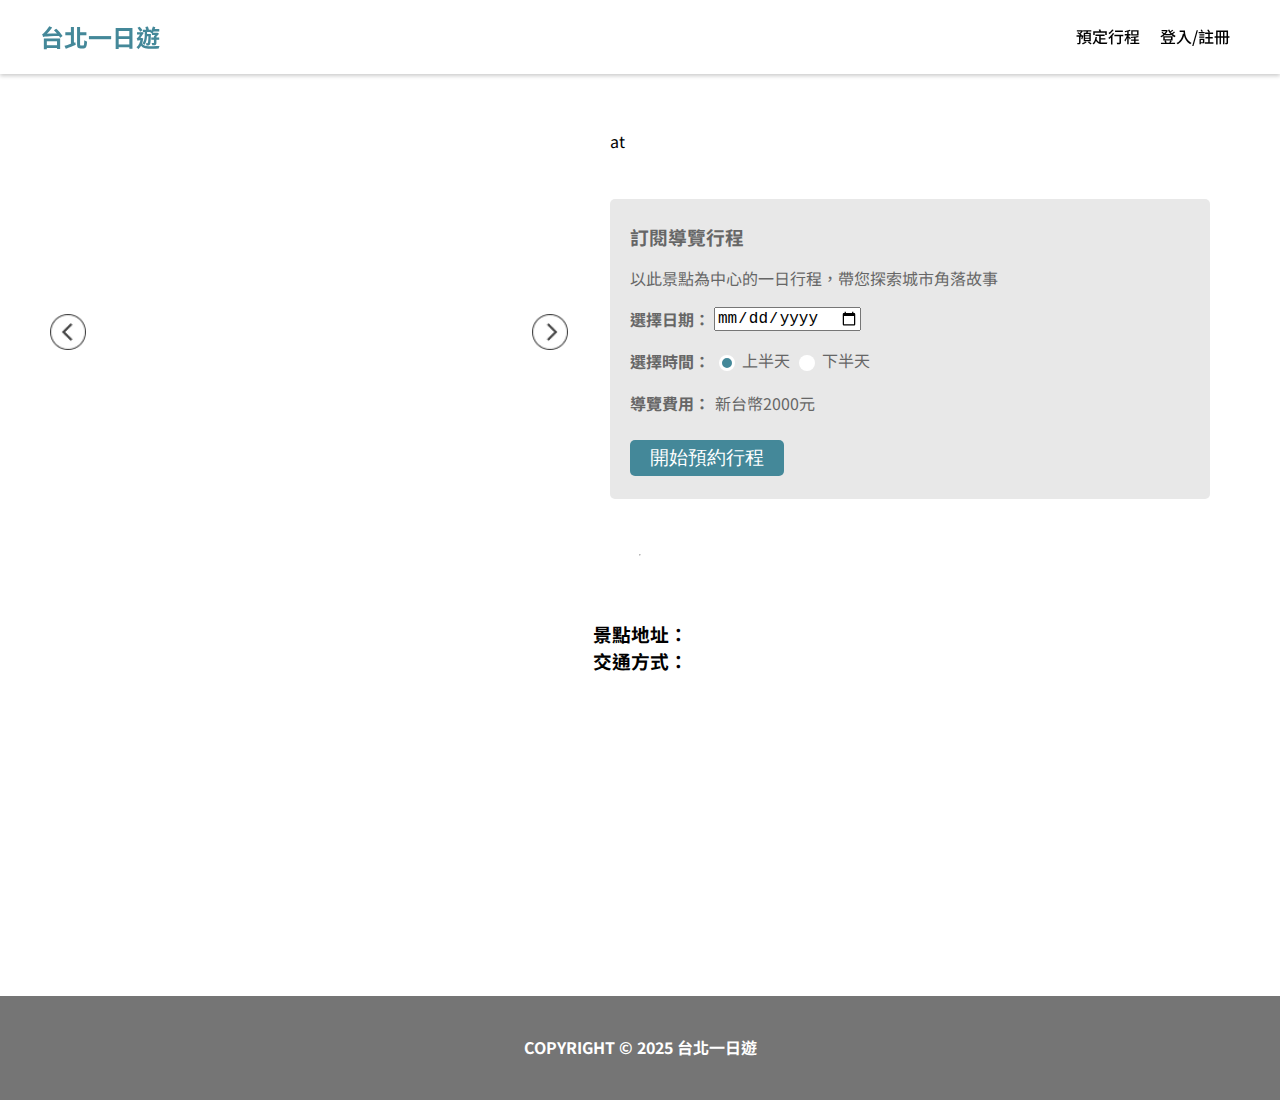
==== static/attraction.html @ aed695f2 "Features Complete" ====
<!DOCTYPE html>
<html lang="en">
<head>
  <meta charset="UTF-8">
  <meta name="viewport" content="width=device-width, initial-scale=1.0">
  <title>Attraction</title>
  <link rel="preconnect" href="https://fonts.googleapis.com">
  <link rel="preconnect" href="https://fonts.gstatic.com" crossorigin>
  <link
    href="https://fonts.googleapis.com/css2?family=Noto+Sans+TC:wght@100..900&family=Noto+Sans:ital,wght@0,100..900;1,100..900&display=swap"
    rel="stylesheet">
  <script src="../external/attraction.js" defer></script>
  <link rel="stylesheet" href="../external/attraction.css">
</head>
<body>
  <nav>
    <div id="navbar">
      <h2><a href="/">台北一日遊</a></h2>
      <div id="login">
        <div class="register">預定行程</div>
        <div class="register">登入/註冊</div>
      </div>
    </div>
  </nav>
  <main>
    <div class="showcase">
      <div class="gallery">
        <div class="arrow">
          <img id="leftArrow" src="../external/left_arrow_hovered.png">
          <img id="rightArrow" src="../external/right_arrow_hovered.png">
        </div>
        <div class="slider">
       <!-- Render the gallery here -->
        </div>
        <div class="slider-nav">
          <!-- Render the navigation tags -->
        </div>
      </div>
      <div class="profile">
        <div id="name">
          <!-- <h3>平安鐘</h3> -->
          <div id="subtitle">
            <!-- <span id="category">公共藝術</span> -->
            <span>at</span>
            <!-- <span id="station">忠孝復興</span > -->
          </div>
        </div>
        <div class="book">
          <h3>訂閱導覽行程</h3>
          <p>以此景點為中心的一日行程，帶您探索城市角落故事</p>
          <form id="calendar">
            <span>選擇日期：</span>
            <input type="date" id="datePicker" name="datePicker"><br>
          </form>
          <form id="timeSelection">
              <span>選擇時間：</span>
              <input id="morning" type="radio" name="radioPicker" value="morning" checked>
              <label for="morning">上半天</label>
              <input id="afternoon" type="radio" name="radioPicker" value="afternoon">
              <label for="afternoon">下半天</label>
          </form>
          <span>導覽費用：</span><span id="cost">新台幣2000元</span><br>
          <button>開始預約行程</button>
        </div>  
      </div>
    </div> 
    <hr>
    <section>
      <!-- <p>平安鐘祈求大家的平安，這是為了紀念921地震週年的設計，在喧鬧的廣場上每個小時鳴鐘，保佑平安，祈禱臺灣不會再發生這樣的天災。雙手合十加上108個黃色的琉璃乳丁，隨著緩緩流下的水，在底下的一個小噴泉噴出。雙手合十的意義，一個是祈福，一個是包容，教我們要包容這樣的改變，撫平這樣的傷口。下面的水緩緩流出，代表著人的生命力是不斷地延續下去。緩緩地鐘聲，卻帶來心中的寧靜。 這個平安鐘是由建築師姚仁喜與琉璃創作家王俠軍共同設計，長6公尺、寬5公尺，以鑄銅製成，由法鼓山文教基金會全額出資。平安鐘點綴都市景觀，不時提醒大家，面對刻骨銘心的災難痛苦，更應該有謙卑的一顆心。</p> -->
      <br>
      <h3 id="address">景點地址：</h3>
      <!-- <p>臺北市 大安區忠孝東路4段</p> -->
      <h3 id="transport">交通方式：</h3>
      <!-- <p>捷運站名：忠孝復興站4號出口1.公車：204、212、212直、232、232副、262、262(區間)、278、299、521、605、605(副)、605(新台五線)、667、903、忠孝新幹線至頂好市場站 2.車位：太平洋崇光百貨地下停車場或市民大道附近地下停車場</p> -->
    </section>
  </main>
  <footer>
    <p>COPYRIGHT © 2025 台北一日遊</p>
  </footer>
</body>
</html>
---- external/attraction.css ----
body {
    padding: 0;
    margin: 0;
    font-family: "Noto Sans TC", sans-serif;
    font-size: 16px;
}

a {
    text-decoration: none;
    color: inherit;
}

nav {
    display: flex;
    align-items: center;
    height: 54px;
    padding: 10px 0;
    justify-content: center;
    position: sticky;
    top: 0;
    left: 0;
    width: 100%;
    z-index: 100;
    background-color: #FFFFFF;
    box-shadow: 0 2px 4px rgba(0, 0, 0, 0.2);
    margin-bottom: 40px;
}

#navbar {
    display: flex;
    justify-content: space-between;
    width: 1200px;
    align-items: center;
}

#navbar h2 {
    color: #448899;
    size: 30px;
    line-height: 34px;
    letter-spacing: 0;
    font-weight: 700;
}

nav #login {
    display: flex;
    align-items: center;
}

.register {
    font-weight: 500;
    padding: 10px;
    font-size: 16px;
    line-height: 13.3px;
    letter-spacing: 0;
}


main {
    justify-items: center;
}

.showcase {
    display: flex;
    width: 1200px;
    height: 400px;
    gap: 30px;
}

.gallery {
    max-width: 540px;
    max-height: 400px;
    position: relative;
}

.slider {
    display: flex;
    overflow-x: auto;
    scroll-snap-type: x mandatory;
    scroll-behavior: smooth;
    scrollbar-width: none;
    border-radius: 5px;
    width: 540px;
    height: 400px;
}

.slider img {
    flex: 1 0 100%;
    scroll-snap-align: start;
    object-fit: cover;
    border-radius: 5px;
}

.arrow {
    display: flex;
    justify-content: space-between;
    z-index: 2;
    position: absolute;
    top: 50%;
    left: 10px;
    width: 96%;
    img {
        width: 36px;
        height: 36px;
        opacity: 0.75;
    }

    img:hover {
        opacity: 1;
    }
}

.slider-nav {
    display: flex;
    column-gap: 1rem;
    position: absolute;
    bottom: 10px;
    left: 50%;
    transform: translateX(-50%);
    z-index: 1;
}

.slider-nav a {
    width: 12px;
    height: 12px;
    border-radius: 50%;
    background-color: #FFFFFF;
    opacity: 75%;
    transition: opacity ease 250ms;
}
.slider-nav a:hover {
    opacity: 1;
}

.slider-nav a:active {
    opacity: 1;
    background-color: darkgray;
}

.slider-nav a.selected {
    background-color: #000000;
    opacity: 75%;
    border-style: solid;
    border-width: 1px;
    border-color: #FFFFFF;
}

#name {
    height: 90px;
}

#name h3 {
    font-weight: 700;
    line-height: 0;
    vertical-align: middle;
    font-size: 24px;
}

#subtitle {
    margin-top: 15px;
}


.book {
    width: 560px;
    height: 290px;
    background-color: #E8E8E8;
    border-radius: 5px;
    top: -20px;
    position: relative;
    padding: 5px 20px;
    color: #666666;
    
    label {
        font-weight: 400;
        line-height: 13.3px;
        vertical-align: middle;
        font-size: 16px;
    }
    input {
        vertical-align: middle;
        line-height: 13.3px;
        font-size: 16px;
    }

    h3, span {
        font-weight: 700;
        vertical-align: middle;
    }


    h3, p, form, span {
        margin-bottom: 15px;
    }

    #cost {
        font-weight: 400;
        margin-left: 5px;
    }

    input[type="radio"] {
        appearance: none;
        background-color: #FFFFFF;
        border-radius: 50%;
        width: 16px;
        height: 16px;
        cursor: pointer;
    }

    input[type="radio"]:checked {
        background-color: #448899;
        border-color: #FFFFFF;
        border-style: solid ;
    }

    button {
        margin-top: 25px;
        color: #FFFFFF;
        background-color: #448899;
        border-radius: 5px;
        border: 0, none;
        height: 36px;
        width: 154px;
        font-size: 19px;
        font-weight: 400;
        line-height: 16px;
    }
}

hr {
    max-width: 1200px;
    margin-top: 40px;
    margin-bottom: 40px;
    opacity: 0.7;
}

section {
    max-width: 1200px;
    min-height: 360px;
    margin-bottom: 40px;

    h3 {
        font-weight: 700;
        size: 16px;
        margin: 0;
    }
    p {
        margin-top: 0.5rem;
    }
}



footer {
    background-color: #757575;
    height: 104px;
    text-align: center;
    display: flex;
    justify-content: center;
    align-items: center;
}
  
  footer p {
    font-size: 16px;
    font-weight: 700;
    line-height: 13.3px;
    color: #FFFFFF;
    margin: 0;
}
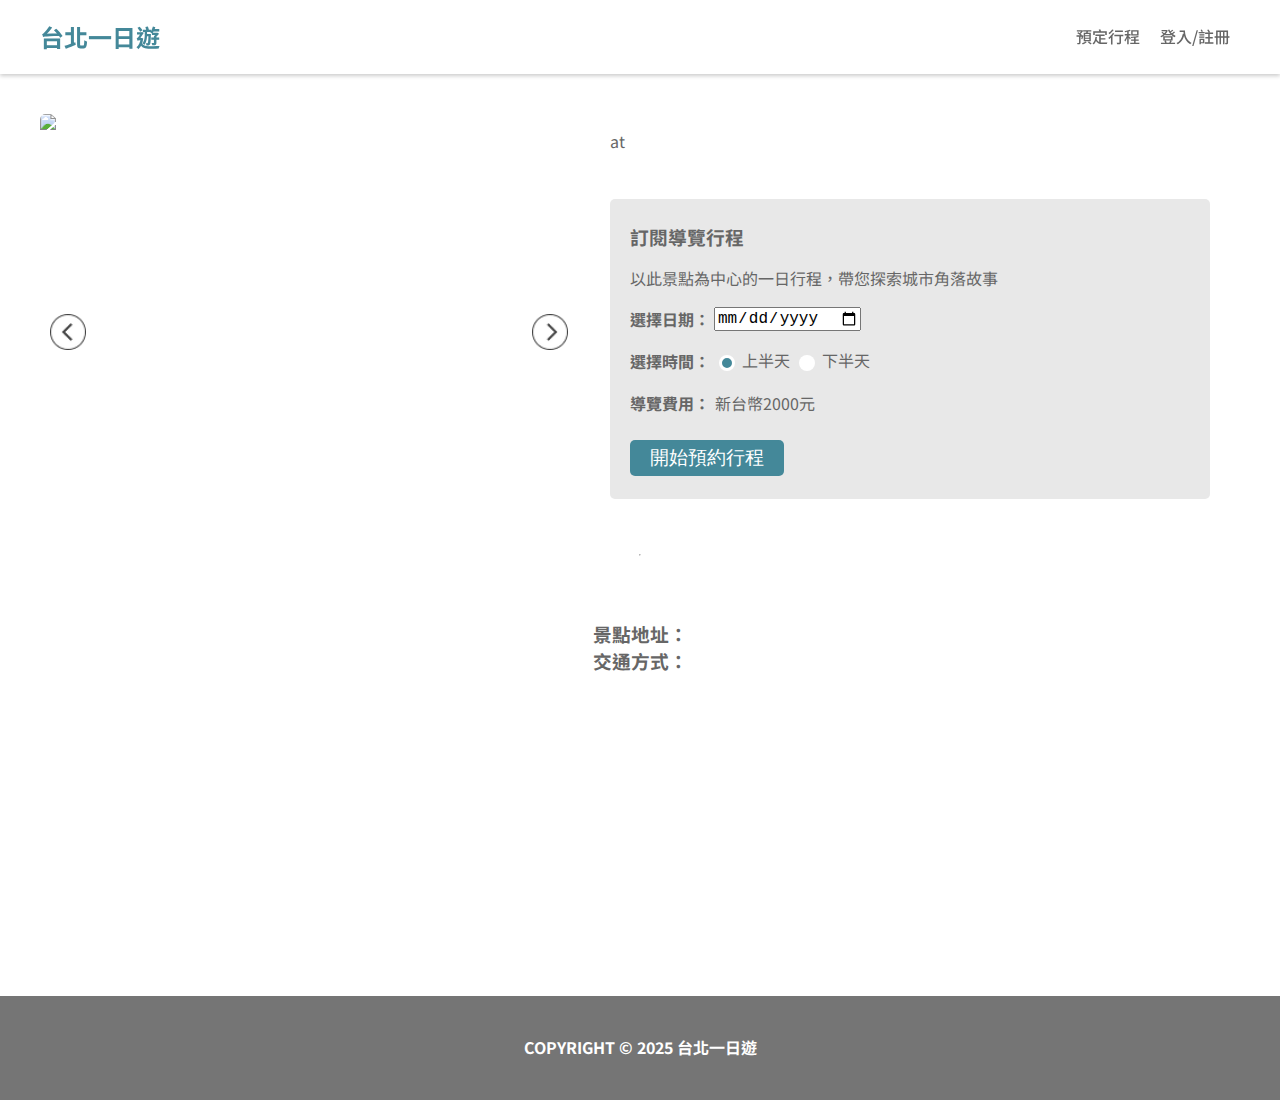
==== commit f381c524: "mobile css update" ====
--- a/static/attraction.html
+++ b/static/attraction.html
@@ -31,9 +31,11 @@
         </div>
         <div class="slider">
        <!-- Render the gallery here -->
+          <img src="https://www.travel.taipei/d_upload_ttn/sceneadmin/pic/11000848.jpg" id="slide1">
         </div>
         <div class="slider-nav">
           <!-- Render the navigation tags -->
+          <a href="#slide1"></a>
         </div>
       </div>
       <div class="profile">
--- a/external/attraction.css
+++ b/external/attraction.css
@@ -3,6 +3,7 @@
     margin: 0;
     font-family: "Noto Sans TC", sans-serif;
     font-size: 16px;
+    color: #666666;
 }
 
 a {
@@ -10,259 +11,845 @@
     color: inherit;
 }
 
-nav {
-    display: flex;
-    align-items: center;
-    height: 54px;
-    padding: 10px 0;
-    justify-content: center;
-    position: sticky;
-    top: 0;
-    left: 0;
-    width: 100%;
-    z-index: 100;
-    background-color: #FFFFFF;
-    box-shadow: 0 2px 4px rgba(0, 0, 0, 0.2);
-    margin-bottom: 40px;
+
+@media (min-width: 1201px) and (max-width: 1920px){
+
+    nav {
+        display: flex;
+        align-items: center;
+        height: 54px;
+        padding: 10px 0;
+        justify-content: center;
+        position: sticky;
+        top: 0;
+        left: 0;
+        width: 100%;
+        z-index: 100;
+        background-color: #FFFFFF;
+        box-shadow: 0 2px 4px rgba(0, 0, 0, 0.2);
+        margin-bottom: 40px;
+    }
+
+    #navbar {
+        display: flex;
+        justify-content: space-between;
+        width: 1200px;
+        align-items: center;
+    }
+
+    #navbar h2 {
+        color: #448899;
+        size: 30px;
+        line-height: 34px;
+        letter-spacing: 0;
+        font-weight: 700;
+    }
+
+    nav #login {
+        display: flex;
+        align-items: center;
+    }
+
+    .register {
+        font-weight: 500;
+        padding: 10px;
+        font-size: 16px;
+        line-height: 13.3px;
+        letter-spacing: 0;
+    }
+
+
+    main {
+        justify-items: center;
+    }
+
+    .showcase {
+        display: flex;
+        width: 1200px;
+        height: 400px;
+        gap: 30px;
+    }
+
+    .gallery {
+        max-width: 540px;
+        max-height: 400px;
+        position: relative;
+    }
+
+    .slider {
+        display: flex;
+        overflow-x: auto;
+        scroll-snap-type: x mandatory;
+        scroll-behavior: smooth;
+        scrollbar-width: none;
+        border-radius: 5px;
+        width: 540px;
+        height: 400px;
+    }
+
+    .slider img {
+        flex: 1 0 100%;
+        scroll-snap-align: start;
+        object-fit: cover;
+        border-radius: 5px;
+    }
+
+    .arrow {
+        display: flex;
+        justify-content: space-between;
+        z-index: 2;
+        position: absolute;
+        top: 50%;
+        left: 10px;
+        width: 96%;
+        img {
+            width: 36px;
+            height: 36px;
+            opacity: 0.75;
+        }
+
+        img:hover {
+            opacity: 1;
+        }
+    }
+
+    .slider-nav {
+        display: flex;
+        column-gap: 1rem;
+        position: absolute;
+        bottom: 10px;
+        left: 50%;
+        transform: translateX(-50%);
+        z-index: 1;
+    }
+
+    .slider-nav a {
+        width: 12px;
+        height: 12px;
+        border-radius: 50%;
+        background-color: #FFFFFF;
+        opacity: 75%;
+        transition: opacity ease 250ms;
+    }
+    .slider-nav a:hover {
+        opacity: 1;
+    }
+
+    .slider-nav a:active {
+        opacity: 1;
+        background-color: darkgray;
+    }
+
+    .slider-nav a.selected {
+        background-color: #000000;
+        opacity: 75%;
+        border-style: solid;
+        border-width: 1px;
+        border-color: #FFFFFF;
+    }
+
+    #name {
+        height: 90px;
+    }
+
+    #name h3 {
+        font-weight: 700;
+        line-height: 0;
+        vertical-align: middle;
+        font-size: 24px;
+    }
+
+    #subtitle {
+        margin-top: 15px;
+    }
+
+
+    .book {
+        width: 560px;
+        height: 290px;
+        background-color: #E8E8E8;
+        border-radius: 5px;
+        top: -20px;
+        position: relative;
+        padding: 5px 20px;
+        color: #666666;
+        
+        label {
+            font-weight: 400;
+            line-height: 13.3px;
+            vertical-align: middle;
+            font-size: 16px;
+        }
+        input {
+            vertical-align: middle;
+            line-height: 13.3px;
+            font-size: 16px;
+        }
+
+        h3, span {
+            font-weight: 700;
+            vertical-align: middle;
+        }
+
+
+        h3, p, form, span {
+            margin-bottom: 15px;
+        }
+
+        #cost {
+            font-weight: 400;
+            margin-left: 5px;
+        }
+
+        input[type="radio"] {
+            appearance: none;
+            background-color: #FFFFFF;
+            border-radius: 50%;
+            width: 16px;
+            height: 16px;
+            cursor: pointer;
+        }
+
+        input[type="radio"]:checked {
+            background-color: #448899;
+            border-color: #FFFFFF;
+            border-style: solid ;
+        }
+
+        button {
+            margin-top: 25px;
+            color: #FFFFFF;
+            background-color: #448899;
+            border-radius: 5px;
+            border: 0, none;
+            height: 36px;
+            width: 154px;
+            font-size: 19px;
+            font-weight: 400;
+            line-height: 16px;
+        }
+    }
+
+    hr {
+        max-width: 1200px;
+        margin-top: 40px;
+        margin-bottom: 40px;
+        opacity: 0.7;
+    }
+
+    section {
+        max-width: 1200px;
+        min-height: 360px;
+        margin-bottom: 40px;
+
+        h3 {
+            font-weight: 700;
+            size: 16px;
+            margin: 0;
+        }
+        p {
+            margin-top: 0.5rem;
+        }
+    }
+
+
+
+    footer {
+        background-color: #757575;
+        height: 104px;
+        text-align: center;
+        display: flex;
+        justify-content: center;
+        align-items: center;
+    }
+    
+    footer p {
+        font-size: 16px;
+        font-weight: 700;
+        line-height: 13.3px;
+        color: #FFFFFF;
+        margin: 0;
+    }
+
 }
 
-#navbar {
-    display: flex;
-    justify-content: space-between;
-    width: 1200px;
-    align-items: center;
+
+@media (min-width: 361px) and (max-width: 1200px) {
+    nav {
+        display: flex;
+        align-items: center;
+        height: 54px;
+        padding: 10px 0;
+        justify-content: center;
+        position: sticky;
+        top: 0;
+        left: 0;
+        width: 100%;
+        z-index: 100;
+        background-color: #ffffff;
+        box-shadow: 0 2px 4px rgba(0, 0, 0, 0.1);
+        margin-bottom: 30px;
+      }
+      
+    #navbar {
+        display: flex;
+        justify-content: space-between;
+        max-width: 1200px;
+        width: 100%;
+        margin: 0 auto;
+        text-align: center;
+        align-items: center;
+      }
+      
+    #navbar h2 {
+        color: #448899;
+        font-size: 30px;
+        line-height: 34px;
+        letter-spacing: 0;
+        font-weight: 700;
+        padding-left: 10px;
+      }
+      
+    nav #login {
+        display: flex;
+        align-items: center;
+      }
+      
+    .register {
+        font-weight: 500;
+        padding: 10px;
+        font-size: 16px;
+        line-height: 13.3px;
+        letter-spacing: 0;
+      }
+    
+    main {
+        justify-items: center;
+    }
+
+    .showcase {
+        display: flex;
+        width: 100%;
+        gap: 20px;
+        flex-wrap: wrap;
+        justify-content: center;
+    }
+
+    .gallery {
+        width: 90%;
+        position: relative;
+        justify-items: center;
+    }
+
+
+
+    .slider {
+        display: flex;
+        overflow-x: auto;
+        scroll-snap-type: x mandatory;
+        scroll-behavior: smooth;
+        scrollbar-width: none;
+        border-radius: 5px;
+        max-width: 100%;
+
+    }
+
+    .slider img {
+        flex: 1 0 100%;
+        scroll-snap-align: start;
+        object-fit: cover;
+        border-radius: 5px;
+    }
+
+    .arrow {
+        display: flex;
+        justify-content:space-between;
+        z-index: 2;
+        position: absolute;
+        top: 50%;
+        width: 100%;
+        img {
+            width: 36px;
+            height: 36px;
+            opacity: 0.75;
+        }
+
+        img:hover {
+            opacity: 1;
+        }
+    }
+
+    .slider-nav {
+        display: flex;
+        column-gap: 1rem;
+        position: absolute;
+        bottom: 10%;
+        left: 50%;
+        transform: translateX(-50%);
+        z-index: 1;
+    }
+
+    .slider-nav a {
+        width: 12px;
+        height: 12px;
+        border-radius: 50%;
+        background-color: #FFFFFF;
+        opacity: 75%;
+        transition: opacity ease 250ms;
+        border-color: #000000;
+        border-width: 2px;
+        border-style: solid;
+    }
+    .slider-nav a:hover {
+        opacity: 1;
+    }
+
+    .slider-nav a:active {
+        opacity: 1;
+        background-color: darkgray;
+    }
+
+    .slider-nav a.selected {
+        background-color: #000000;
+        opacity: 75%;
+        border-style: solid;
+        border-width: 1px;
+        border-color: #FFFFFF;
+    }
+
+    .profile {
+        width: 100%;
+        justify-items: center;
+        display: flex;
+        flex-wrap: wrap;
+        justify-content: center;
+    }
+
+    #name {
+        /* height: 5rem; */
+        width: 100%;
+        justify-items: center;
+    }
+
+    #name h3 {
+        font-weight: 700;
+        line-height: 0;
+        vertical-align: middle;
+        font-size: 1.5rem;
+    }
+
+    #subtitle {
+        margin-top: 10px;
+
+    }
+
+
+    .book {
+        justify-items: center;
+        width: 100%;
+        background-color: #E8E8E8;
+        border-radius: 5px;
+        /* top: -20px; */
+        /* position: relative; */
+        padding: 5px 20px;
+        color: #666666;
+        
+        label {
+            font-weight: 400;
+            line-height: 13.3px;
+            vertical-align: middle;
+            font-size: 0.75rem;
+        }
+        input {
+            vertical-align: middle;
+            line-height: 1rem;
+            font-size: 0.75rem;
+        }
+
+        h3, span {
+            font-weight: 700;
+            vertical-align: middle;
+        }
+
+
+        h3, p, form, span {
+            margin-bottom: 15px;
+        }
+
+        #cost {
+            font-weight: 400;
+            margin-left: 5px;
+        }
+
+        input[type="radio"] {
+            appearance: none;
+            background-color: #FFFFFF;
+            border-radius: 50%;
+            width: 0.75rem;
+            height: 0.75rem;
+            cursor: pointer;
+        }
+
+        input[type="radio"]:checked {
+            background-color: #448899;
+            border-color: #FFFFFF;
+            border-style: solid ;
+        }
+
+        button {
+            margin-top: 10px;
+            color: #FFFFFF;
+            background-color: #448899;
+            border-radius: 5px;
+            border: 0, none;
+            height: 36px;
+            width: 154px;
+            font-size: 0.75rem;
+            font-weight: 400;
+            line-height: 1rem;
+        }
+    }
+
+    hr {
+        max-width: 90%;
+        margin-top: 40px;
+        margin-bottom: 40px;
+        opacity: 0.7;
+    }
+
+    section {
+        max-width: 100%;
+        min-height: 360px;
+        margin-left: 10px;
+        margin-right: 10px;
+        margin-bottom: 40px;
+
+        h3 {
+            font-weight: 700;
+            size: 16px;
+            margin: 0;
+        }
+        p {
+            margin-top: 0.5rem;
+        }
+    }
+
+
+
+    footer {
+        background-color: #757575;
+        height: 104px;
+        text-align: center;
+        display: flex;
+        justify-content: center;
+        align-items: center;
+    }
+    
+    footer p {
+        font-size: 16px;
+        font-weight: 700;
+        line-height: 13.3px;
+        color: #FFFFFF;
+        margin: 0;
+    }
+
 }
 
-#navbar h2 {
-    color: #448899;
-    size: 30px;
-    line-height: 34px;
-    letter-spacing: 0;
-    font-weight: 700;
-}
-
-nav #login {
-    display: flex;
-    align-items: center;
-}
-
-.register {
-    font-weight: 500;
-    padding: 10px;
-    font-size: 16px;
-    line-height: 13.3px;
-    letter-spacing: 0;
-}
-
-
-main {
-    justify-items: center;
-}
-
-.showcase {
-    display: flex;
-    width: 1200px;
-    height: 400px;
-    gap: 30px;
-}
-
-.gallery {
-    max-width: 540px;
-    max-height: 400px;
-    position: relative;
-}
-
-.slider {
-    display: flex;
-    overflow-x: auto;
-    scroll-snap-type: x mandatory;
-    scroll-behavior: smooth;
-    scrollbar-width: none;
-    border-radius: 5px;
-    width: 540px;
-    height: 400px;
-}
-
-.slider img {
-    flex: 1 0 100%;
-    scroll-snap-align: start;
-    object-fit: cover;
-    border-radius: 5px;
-}
-
-.arrow {
-    display: flex;
-    justify-content: space-between;
-    z-index: 2;
-    position: absolute;
-    top: 50%;
-    left: 10px;
-    width: 96%;
-    img {
-        width: 36px;
-        height: 36px;
-        opacity: 0.75;
-    }
-
-    img:hover {
+
+
+
+
+@media (min-width: 360px) and (max-width: 360px) {
+    nav {
+        display: flex;
+        align-items: center;
+        height: 54px;
+        padding: 10px 0;
+        justify-content: center;
+        position: sticky;
+        top: 0;
+        left: 0;
+        width: 100%;
+        z-index: 100;
+        background-color: #ffffff;
+        box-shadow: 0 2px 4px rgba(0, 0, 0, 0.1);
+        margin-bottom: 30px;
+      }
+      
+    #navbar {
+        display: flex;
+        justify-content: space-between;
+        max-width: 1200px;
+        width: 100%;
+        margin: 0 auto;
+        text-align: center;
+        align-items: center;
+      }
+      
+    #navbar h2 {
+        color: #448899;
+        font-size: 30px;
+        line-height: 34px;
+        letter-spacing: 0;
+        font-weight: 700;
+        padding-left: 10px;
+      }
+      
+    nav #login {
+        display: flex;
+        align-items: center;
+      }
+      
+    .register {
+        font-weight: 500;
+        padding: 10px;
+        font-size: 16px;
+        line-height: 13.3px;
+        letter-spacing: 0;
+      }
+    
+    main {
+        justify-items: center;
+    }
+
+    .showcase {
+        display: flex;
+        width: 100%;
+        gap: 20px;
+        flex-wrap: wrap;
+        justify-content: center;
+    }
+
+    .gallery {
+        width: 100%;
+        height: 350px;
+        position: relative;
+        justify-items: center;
+    }
+
+
+
+    .slider {
+        display: flex;
+        overflow-x: auto;
+        scroll-snap-type: x mandatory;
+        scroll-behavior: smooth;
+        scrollbar-width: none;
+        border-radius: 5px;
+        max-width: 100%;
+
+    }
+
+    .slider img {
+        flex: 1 0 100%;
+        scroll-snap-align: start;
+        object-fit: cover;
+        border-radius: 5px;
+    }
+
+    .arrow {
+        display: flex;
+        justify-content:space-between;
+        z-index: 2;
+        position: absolute;
+        top: 50%;
+        width: 100%;
+        img {
+            width: 36px;
+            height: 36px;
+            opacity: 0.75;
+        }
+
+        img:hover {
+            opacity: 1;
+        }
+    }
+
+    .slider-nav {
+        display: flex;
+        column-gap: 1rem;
+        position: absolute;
+        bottom: 10%;
+        left: 50%;
+        transform: translateX(-50%);
+        z-index: 1;
+    }
+
+    .slider-nav a {
+        width: 12px;
+        height: 12px;
+        border-radius: 50%;
+        background-color: #FFFFFF;
+        opacity: 75%;
+        transition: opacity ease 250ms;
+        border-color: #000000;
+        border-width: 2px;
+        border-style: solid;
+    }
+    .slider-nav a:hover {
         opacity: 1;
     }
-}
-
-.slider-nav {
-    display: flex;
-    column-gap: 1rem;
-    position: absolute;
-    bottom: 10px;
-    left: 50%;
-    transform: translateX(-50%);
-    z-index: 1;
-}
-
-.slider-nav a {
-    width: 12px;
-    height: 12px;
-    border-radius: 50%;
-    background-color: #FFFFFF;
-    opacity: 75%;
-    transition: opacity ease 250ms;
-}
-.slider-nav a:hover {
-    opacity: 1;
-}
-
-.slider-nav a:active {
-    opacity: 1;
-    background-color: darkgray;
-}
-
-.slider-nav a.selected {
-    background-color: #000000;
-    opacity: 75%;
-    border-style: solid;
-    border-width: 1px;
-    border-color: #FFFFFF;
-}
-
-#name {
-    height: 90px;
-}
-
-#name h3 {
-    font-weight: 700;
-    line-height: 0;
-    vertical-align: middle;
-    font-size: 24px;
-}
-
-#subtitle {
-    margin-top: 15px;
-}
-
-
-.book {
-    width: 560px;
-    height: 290px;
-    background-color: #E8E8E8;
-    border-radius: 5px;
-    top: -20px;
-    position: relative;
-    padding: 5px 20px;
-    color: #666666;
-    
-    label {
+
+    .slider-nav a:active {
+        opacity: 1;
+        background-color: darkgray;
+    }
+
+    .slider-nav a.selected {
+        background-color: #000000;
+        opacity: 75%;
+        border-style: solid;
+        border-width: 1px;
+        border-color: #FFFFFF;
+    }
+
+    .profile {
+        width: 340px;
+        display: flex;
+        flex-wrap: wrap;
+    }
+
+    #name {
+        height: 90px;
+        width: 100%;
+    }
+
+    #name h3 {
+        font-weight: 700;
+        line-height: 0;
+        vertical-align: middle;
+        font-size: 24px;
+        letter-spacing: 0;
+    }
+
+    #subtitle {
+        margin-top: 0.75rem;
         font-weight: 400;
+        font-size: 16px;
         line-height: 13.3px;
         vertical-align: middle;
+        letter-spacing: 0;
+
+    }
+
+
+    .book {
+        justify-items: flex-start;
+        width: 100%;
+        background-color: #E8E8E8;
+        border-radius: 5px;
+        /* top: -20px; */
+        /* position: relative; */
+        padding: 10px 20px;
+        color: #666666;
+        
+        label {
+            font-weight: 400;
+            line-height: 13.3px;
+            vertical-align: middle;
+            font-size: 0.75rem;
+        }
+        input {
+            vertical-align: middle;
+            line-height: 1rem;
+            font-size: 0.75rem;
+        }
+        
+        
+        h3, span {
+            font-weight: 700;
+            vertical-align: middle;
+            font-size: 16px;
+            line-height: 13.3px;
+            letter-spacing: 0;
+        }
+        p {
+            font-weight: 400;
+            size: 16px;
+            vertical-align: middle;
+        }
+
+        h3, p, form, span {
+            margin-bottom: 15px;
+        }
+
+        #cost {
+            font-weight: 400;
+            margin-left: 5px;
+        }
+
+        input[type="radio"] {
+            appearance: none;
+            background-color: #FFFFFF;
+            border-radius: 50%;
+            width: 0.75rem;
+            height: 0.75rem;
+            cursor: pointer;
+        }
+
+        input[type="radio"]:checked {
+            background-color: #448899;
+            border-color: #FFFFFF;
+            border-style: solid ;
+        }
+
+        button {
+            margin-top: 25px;
+            color: #FFFFFF;
+            background-color: #448899;
+            border-radius: 5px;
+            border: 0, none;
+            height: 36px;
+            width: 154px;
+            font-size: 19px;
+            font-weight: 400;
+            line-height: 16px;
+        }
+    }
+
+    hr {
+        max-width: 90%;
+        margin-top: 40px;
+        margin-bottom: 40px;
+        opacity: 0.7;
+    }
+
+    section {
+        width: 340px;
+        min-height: 360px;
+        margin-left: 10px;
+        margin-right: 10px;
+        margin-bottom: 40px;
+        padding: 10px;
+
+        h3 {
+            font-weight: 700;
+            font-size: 16px;
+            margin: 0;
+        }
+        p {
+            margin-top: 0.5rem;
+            font-size: 16px;
+        }
+    }
+
+
+
+    footer {
+        background-color: #757575;
+        height: 104px;
+        text-align: center;
+        display: flex;
+        justify-content: center;
+        align-items: center;
+    }
+    
+    footer p {
         font-size: 16px;
-    }
-    input {
-        vertical-align: middle;
+        font-weight: 700;
         line-height: 13.3px;
-        font-size: 16px;
-    }
-
-    h3, span {
-        font-weight: 700;
-        vertical-align: middle;
-    }
-
-
-    h3, p, form, span {
-        margin-bottom: 15px;
-    }
-
-    #cost {
-        font-weight: 400;
-        margin-left: 5px;
-    }
-
-    input[type="radio"] {
-        appearance: none;
-        background-color: #FFFFFF;
-        border-radius: 50%;
-        width: 16px;
-        height: 16px;
-        cursor: pointer;
-    }
-
-    input[type="radio"]:checked {
-        background-color: #448899;
-        border-color: #FFFFFF;
-        border-style: solid ;
-    }
-
-    button {
-        margin-top: 25px;
         color: #FFFFFF;
-        background-color: #448899;
-        border-radius: 5px;
-        border: 0, none;
-        height: 36px;
-        width: 154px;
-        font-size: 19px;
-        font-weight: 400;
-        line-height: 16px;
-    }
-}
-
-hr {
-    max-width: 1200px;
-    margin-top: 40px;
-    margin-bottom: 40px;
-    opacity: 0.7;
-}
-
-section {
-    max-width: 1200px;
-    min-height: 360px;
-    margin-bottom: 40px;
-
-    h3 {
-        font-weight: 700;
-        size: 16px;
         margin: 0;
     }
-    p {
-        margin-top: 0.5rem;
-    }
-}
-
-
-
-footer {
-    background-color: #757575;
-    height: 104px;
-    text-align: center;
-    display: flex;
-    justify-content: center;
-    align-items: center;
-}
-  
-  footer p {
-    font-size: 16px;
-    font-weight: 700;
-    line-height: 13.3px;
-    color: #FFFFFF;
-    margin: 0;
-}
+
+}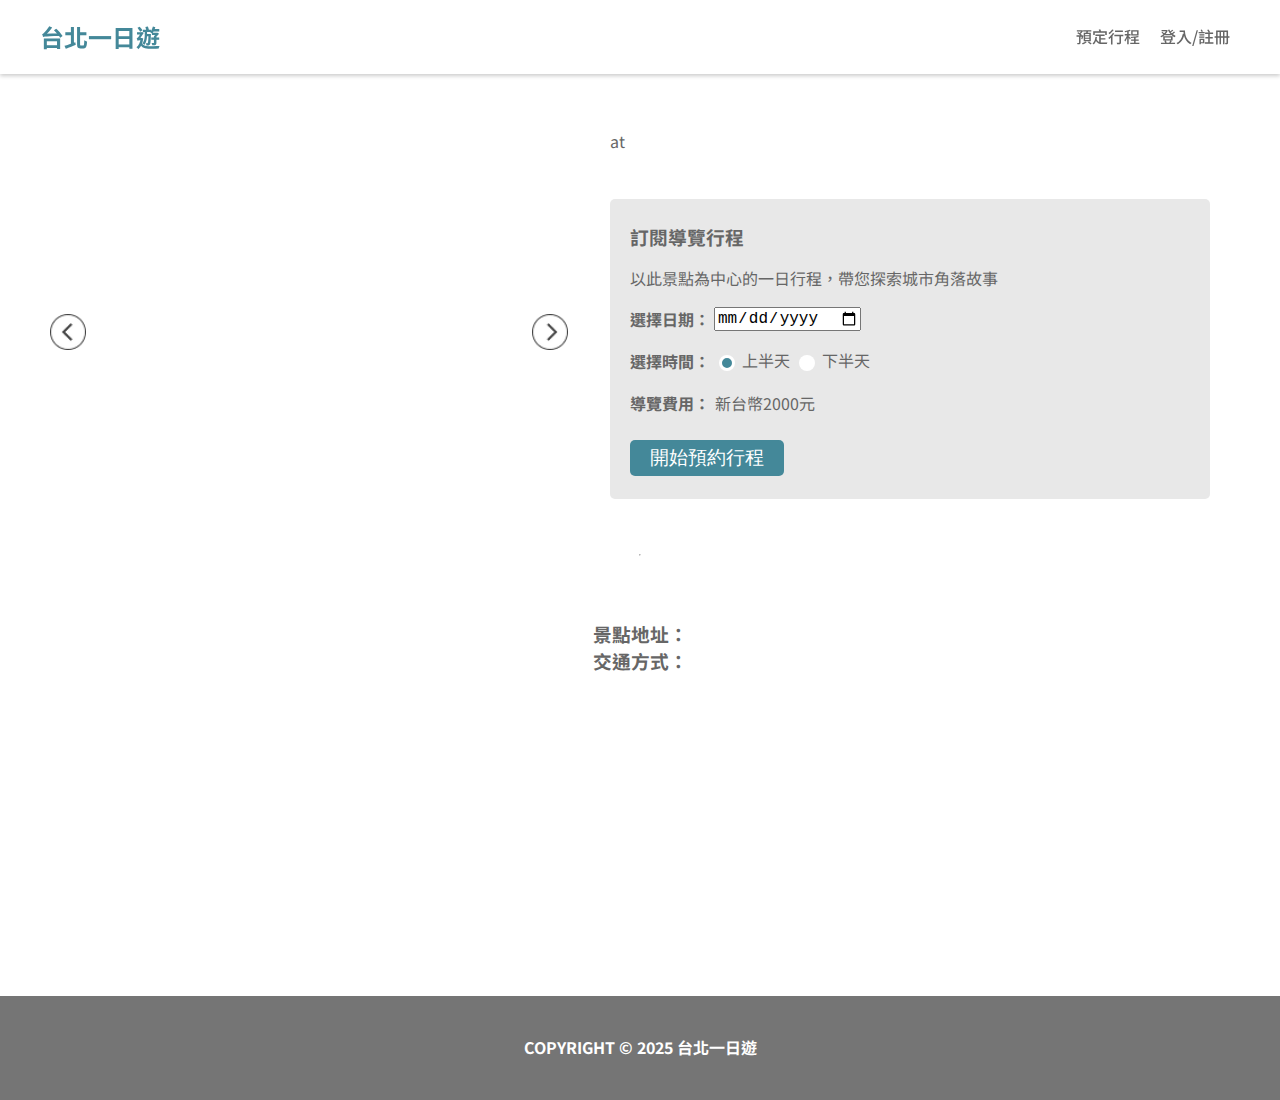
==== commit 67c847c0: "Remove HTML placeholders" ====
--- a/static/attraction.html
+++ b/static/attraction.html
@@ -31,11 +31,9 @@
         </div>
         <div class="slider">
        <!-- Render the gallery here -->
-          <img src="https://www.travel.taipei/d_upload_ttn/sceneadmin/pic/11000848.jpg" id="slide1">
         </div>
         <div class="slider-nav">
           <!-- Render the navigation tags -->
-          <a href="#slide1"></a>
         </div>
       </div>
       <div class="profile">
--- a/external/attraction.css
+++ b/external/attraction.css
@@ -355,7 +355,7 @@
     }
 
     .slider img {
-        flex: 1 0 100%;
+        flex: 1 1 100%;
         scroll-snap-align: start;
         object-fit: cover;
         border-radius: 5px;
@@ -637,11 +637,12 @@
         scrollbar-width: none;
         border-radius: 5px;
         max-width: 100%;
+        height: 350px;
 
     }
 
     .slider img {
-        flex: 1 0 100%;
+        flex: 1 1 100%;
         scroll-snap-align: start;
         object-fit: cover;
         border-radius: 5px;
@@ -710,16 +711,18 @@
     }
 
     #name {
-        height: 90px;
-        width: 100%;
+        min-height: 90px;
+        width: 100%;
+    
     }
 
     #name h3 {
         font-weight: 700;
-        line-height: 0;
         vertical-align: middle;
         font-size: 24px;
         letter-spacing: 0;
+        white-space: normal;
+        overflow-wrap: break-word;
     }
 
     #subtitle {
@@ -729,6 +732,8 @@
         line-height: 13.3px;
         vertical-align: middle;
         letter-spacing: 0;
+        min-height: 25px;
+        margin-bottom: 10px;
 
     }
 
@@ -817,8 +822,8 @@
     section {
         width: 340px;
         min-height: 360px;
-        margin-left: 10px;
-        margin-right: 10px;
+        margin-left: 20px;
+        margin-right: 20px;
         margin-bottom: 40px;
         padding: 10px;
 
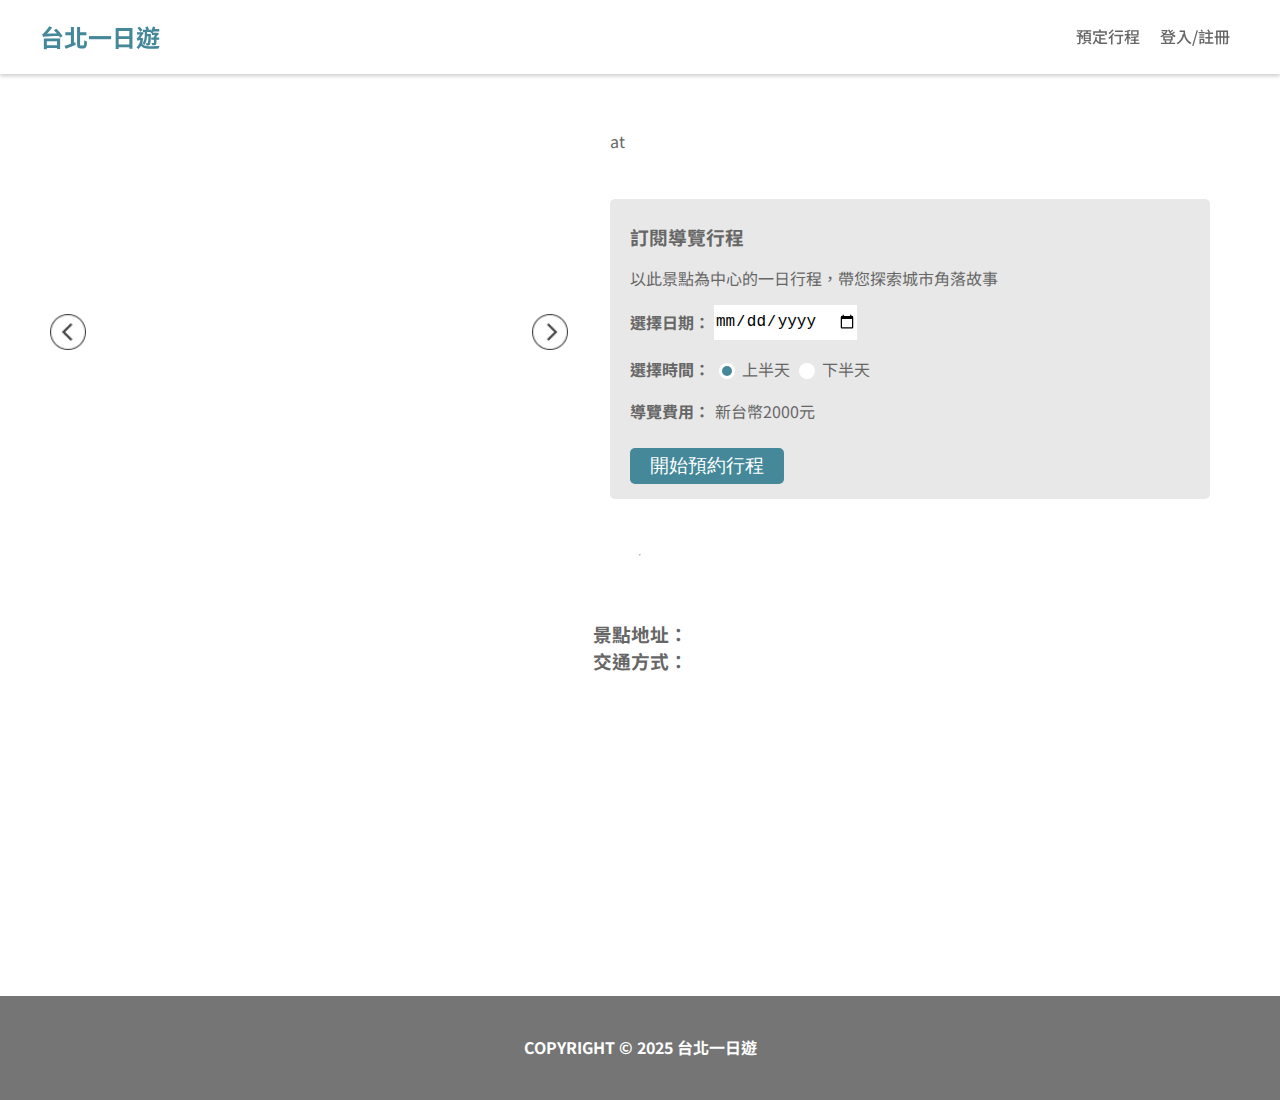
==== commit f6983aed: "Feature Complete Submission 1" ====
--- a/static/attraction.html
+++ b/static/attraction.html
@@ -9,8 +9,8 @@
   <link
     href="https://fonts.googleapis.com/css2?family=Noto+Sans+TC:wght@100..900&family=Noto+Sans:ital,wght@0,100..900;1,100..900&display=swap"
     rel="stylesheet">
-  <script src="../external/attraction.js" defer></script>
   <link rel="stylesheet" href="../external/attraction.css">
+  <link rel="stylesheet" href="../external/login.css">
 </head>
 <body>
   <nav>
@@ -18,10 +18,44 @@
       <h2><a href="/">台北一日遊</a></h2>
       <div id="login">
         <div class="register">預定行程</div>
-        <div class="register">登入/註冊</div>
+        <div class="register" id="login-register">登入/註冊</div>
       </div>
     </div>
   </nav>
+
+  <dialog id="login-dialogue">
+    <img src="../external/icon/icon_close.png">
+    <div>
+      <div id="decorator-bar"></div>
+      <div class="main-box">
+        <h3>輸入會員帳號</h3>
+        <form>
+          <input id="email" type="text" placeholder="輸入電子信箱"><br>
+          <input id="password" type="password" placeholder="輸入密碼">
+          <button>登入帳號</button>
+        </form>
+        <p>還沒有帳戶？<span id="moveToRegister">點此註冊</span></p>
+      </div>
+    </div>
+  </dialog>
+
+  <dialog id="signup-dialog">
+    <img src="../external/icon/icon_close.png">
+    <div>
+      <div id="decorator-bar"></div>
+      <div class="main-box">
+        <h3>註冊會員帳號</h3>
+        <form>
+          <input type="text" placeholder="輸入姓名" id="newName"><br>
+          <input type="text" placeholder="輸入電子郵件" id="newEmail"><br>
+          <input type="password" placeholder="輸入密碼" id="newPassword"><br>
+          <button>註冊新帳戶</button>
+        </form>
+        <p>已經有帳戶了？<span id="moveToLogin">點此登入</span></p>
+      </div>
+    </div>
+  </dialog>
+
   <main>
     <div class="showcase">
       <div class="gallery">
@@ -64,7 +98,7 @@
         </div>  
       </div>
     </div> 
-    <hr>
+      <hr>
     <section>
       <!-- <p>平安鐘祈求大家的平安，這是為了紀念921地震週年的設計，在喧鬧的廣場上每個小時鳴鐘，保佑平安，祈禱臺灣不會再發生這樣的天災。雙手合十加上108個黃色的琉璃乳丁，隨著緩緩流下的水，在底下的一個小噴泉噴出。雙手合十的意義，一個是祈福，一個是包容，教我們要包容這樣的改變，撫平這樣的傷口。下面的水緩緩流出，代表著人的生命力是不斷地延續下去。緩緩地鐘聲，卻帶來心中的寧靜。 這個平安鐘是由建築師姚仁喜與琉璃創作家王俠軍共同設計，長6公尺、寬5公尺，以鑄銅製成，由法鼓山文教基金會全額出資。平安鐘點綴都市景觀，不時提醒大家，面對刻骨銘心的災難痛苦，更應該有謙卑的一顆心。</p> -->
       <br>
@@ -77,5 +111,10 @@
   <footer>
     <p>COPYRIGHT © 2025 台北一日遊</p>
   </footer>
+
+
+  <script src="../external/attraction.js" defer></script>
+  <script src="../external/login.js" defer></script>
+  <script src="../external/credential.js"></script>
 </body>
 </html>--- a/external/attraction.css
+++ b/external/attraction.css
@@ -252,6 +252,13 @@
         }
     }
 
+    #datePicker {
+        border: none;
+        vertical-align: middle;
+        line-height: 13.3px;
+        height: 35px;
+    }
+
 
 
     footer {
@@ -288,13 +295,12 @@
         z-index: 100;
         background-color: #ffffff;
         box-shadow: 0 2px 4px rgba(0, 0, 0, 0.1);
-        margin-bottom: 30px;
       }
       
     #navbar {
         display: flex;
         justify-content: space-between;
-        max-width: 1200px;
+        max-width: 100%;
         width: 100%;
         margin: 0 auto;
         text-align: center;
@@ -336,9 +342,10 @@
     }
 
     .gallery {
-        width: 90%;
+        width: 100%;
         position: relative;
         justify-items: center;
+        height: 350px;
     }
 
 
@@ -351,14 +358,17 @@
         scrollbar-width: none;
         border-radius: 5px;
         max-width: 100%;
+        height: 350px;
 
     }
 
     .slider img {
-        flex: 1 1 100%;
+        flex: 1 0 100%;
         scroll-snap-align: start;
         object-fit: cover;
         border-radius: 5px;
+        width: 100%;
+        max-height: 350px;
     }
 
     .arrow {
@@ -383,7 +393,7 @@
         display: flex;
         column-gap: 1rem;
         position: absolute;
-        bottom: 10%;
+        bottom: 5%;
         left: 50%;
         transform: translateX(-50%);
         z-index: 1;
@@ -396,9 +406,6 @@
         background-color: #FFFFFF;
         opacity: 75%;
         transition: opacity ease 250ms;
-        border-color: #000000;
-        border-width: 2px;
-        border-style: solid;
     }
     .slider-nav a:hover {
         opacity: 1;
@@ -423,47 +430,57 @@
         display: flex;
         flex-wrap: wrap;
         justify-content: center;
+        gap: 20px;
     }
 
     #name {
-        /* height: 5rem; */
-        width: 100%;
-        justify-items: center;
+        min-height: 90px;
+        width: 100%;
+        justify-items: flex-start;
+        margin-left: 10px;
+
     }
 
     #name h3 {
         font-weight: 700;
         line-height: 0;
         vertical-align: middle;
-        font-size: 1.5rem;
+        font-size: 24px;
     }
 
     #subtitle {
-        margin-top: 10px;
+        margin-top: 2rem;
+        font-weight: 400;
+        font-size: 16px;
+        line-height: 13.3px;
+        vertical-align: middle;
+        letter-spacing: 0;
+        min-height: 25px;
 
     }
 
 
     .book {
-        justify-items: center;
+        justify-items: start;
         width: 100%;
         background-color: #E8E8E8;
         border-radius: 5px;
         /* top: -20px; */
         /* position: relative; */
-        padding: 5px 20px;
+        padding: 15px 20px;
+        margin: 0 10px;
         color: #666666;
         
         label {
             font-weight: 400;
             line-height: 13.3px;
             vertical-align: middle;
-            font-size: 0.75rem;
+            font-size: 16px;
         }
         input {
             vertical-align: middle;
             line-height: 1rem;
-            font-size: 0.75rem;
+            font-size: 16px;
         }
 
         h3, span {
@@ -485,315 +502,14 @@
             appearance: none;
             background-color: #FFFFFF;
             border-radius: 50%;
-            width: 0.75rem;
-            height: 0.75rem;
+            width: 22px;
+            height: 22px;
             cursor: pointer;
         }
 
         input[type="radio"]:checked {
             background-color: #448899;
-            border-color: #FFFFFF;
-            border-style: solid ;
-        }
-
-        button {
-            margin-top: 10px;
-            color: #FFFFFF;
-            background-color: #448899;
-            border-radius: 5px;
-            border: 0, none;
-            height: 36px;
-            width: 154px;
-            font-size: 0.75rem;
-            font-weight: 400;
-            line-height: 1rem;
-        }
-    }
-
-    hr {
-        max-width: 90%;
-        margin-top: 40px;
-        margin-bottom: 40px;
-        opacity: 0.7;
-    }
-
-    section {
-        max-width: 100%;
-        min-height: 360px;
-        margin-left: 10px;
-        margin-right: 10px;
-        margin-bottom: 40px;
-
-        h3 {
-            font-weight: 700;
-            size: 16px;
-            margin: 0;
-        }
-        p {
-            margin-top: 0.5rem;
-        }
-    }
-
-
-
-    footer {
-        background-color: #757575;
-        height: 104px;
-        text-align: center;
-        display: flex;
-        justify-content: center;
-        align-items: center;
-    }
-    
-    footer p {
-        font-size: 16px;
-        font-weight: 700;
-        line-height: 13.3px;
-        color: #FFFFFF;
-        margin: 0;
-    }
-
-}
-
-
-
-
-
-@media (min-width: 360px) and (max-width: 360px) {
-    nav {
-        display: flex;
-        align-items: center;
-        height: 54px;
-        padding: 10px 0;
-        justify-content: center;
-        position: sticky;
-        top: 0;
-        left: 0;
-        width: 100%;
-        z-index: 100;
-        background-color: #ffffff;
-        box-shadow: 0 2px 4px rgba(0, 0, 0, 0.1);
-        margin-bottom: 30px;
-      }
-      
-    #navbar {
-        display: flex;
-        justify-content: space-between;
-        max-width: 1200px;
-        width: 100%;
-        margin: 0 auto;
-        text-align: center;
-        align-items: center;
-      }
-      
-    #navbar h2 {
-        color: #448899;
-        font-size: 30px;
-        line-height: 34px;
-        letter-spacing: 0;
-        font-weight: 700;
-        padding-left: 10px;
-      }
-      
-    nav #login {
-        display: flex;
-        align-items: center;
-      }
-      
-    .register {
-        font-weight: 500;
-        padding: 10px;
-        font-size: 16px;
-        line-height: 13.3px;
-        letter-spacing: 0;
-      }
-    
-    main {
-        justify-items: center;
-    }
-
-    .showcase {
-        display: flex;
-        width: 100%;
-        gap: 20px;
-        flex-wrap: wrap;
-        justify-content: center;
-    }
-
-    .gallery {
-        width: 100%;
-        height: 350px;
-        position: relative;
-        justify-items: center;
-    }
-
-
-
-    .slider {
-        display: flex;
-        overflow-x: auto;
-        scroll-snap-type: x mandatory;
-        scroll-behavior: smooth;
-        scrollbar-width: none;
-        border-radius: 5px;
-        max-width: 100%;
-        height: 350px;
-
-    }
-
-    .slider img {
-        flex: 1 1 100%;
-        scroll-snap-align: start;
-        object-fit: cover;
-        border-radius: 5px;
-    }
-
-    .arrow {
-        display: flex;
-        justify-content:space-between;
-        z-index: 2;
-        position: absolute;
-        top: 50%;
-        width: 100%;
-        img {
-            width: 36px;
-            height: 36px;
-            opacity: 0.75;
-        }
-
-        img:hover {
-            opacity: 1;
-        }
-    }
-
-    .slider-nav {
-        display: flex;
-        column-gap: 1rem;
-        position: absolute;
-        bottom: 10%;
-        left: 50%;
-        transform: translateX(-50%);
-        z-index: 1;
-    }
-
-    .slider-nav a {
-        width: 12px;
-        height: 12px;
-        border-radius: 50%;
-        background-color: #FFFFFF;
-        opacity: 75%;
-        transition: opacity ease 250ms;
-        border-color: #000000;
-        border-width: 2px;
-        border-style: solid;
-    }
-    .slider-nav a:hover {
-        opacity: 1;
-    }
-
-    .slider-nav a:active {
-        opacity: 1;
-        background-color: darkgray;
-    }
-
-    .slider-nav a.selected {
-        background-color: #000000;
-        opacity: 75%;
-        border-style: solid;
-        border-width: 1px;
-        border-color: #FFFFFF;
-    }
-
-    .profile {
-        width: 340px;
-        display: flex;
-        flex-wrap: wrap;
-    }
-
-    #name {
-        min-height: 90px;
-        width: 100%;
-    
-    }
-
-    #name h3 {
-        font-weight: 700;
-        vertical-align: middle;
-        font-size: 24px;
-        letter-spacing: 0;
-        white-space: normal;
-        overflow-wrap: break-word;
-    }
-
-    #subtitle {
-        margin-top: 0.75rem;
-        font-weight: 400;
-        font-size: 16px;
-        line-height: 13.3px;
-        vertical-align: middle;
-        letter-spacing: 0;
-        min-height: 25px;
-        margin-bottom: 10px;
-
-    }
-
-
-    .book {
-        justify-items: flex-start;
-        width: 100%;
-        background-color: #E8E8E8;
-        border-radius: 5px;
-        /* top: -20px; */
-        /* position: relative; */
-        padding: 10px 20px;
-        color: #666666;
-        
-        label {
-            font-weight: 400;
-            line-height: 13.3px;
-            vertical-align: middle;
-            font-size: 0.75rem;
-        }
-        input {
-            vertical-align: middle;
-            line-height: 1rem;
-            font-size: 0.75rem;
-        }
-        
-        
-        h3, span {
-            font-weight: 700;
-            vertical-align: middle;
-            font-size: 16px;
-            line-height: 13.3px;
-            letter-spacing: 0;
-        }
-        p {
-            font-weight: 400;
-            size: 16px;
-            vertical-align: middle;
-        }
-
-        h3, p, form, span {
-            margin-bottom: 15px;
-        }
-
-        #cost {
-            font-weight: 400;
-            margin-left: 5px;
-        }
-
-        input[type="radio"] {
-            appearance: none;
-            background-color: #FFFFFF;
-            border-radius: 50%;
-            width: 0.75rem;
-            height: 0.75rem;
-            cursor: pointer;
-        }
-
-        input[type="radio"]:checked {
-            background-color: #448899;
+            border-width: 2px;
             border-color: #FFFFFF;
             border-style: solid ;
         }
@@ -812,6 +528,320 @@
         }
     }
 
+    #datePicker {
+        border: none;
+        vertical-align: middle;
+        line-height: 13.3px;
+        height: 35px;
+    }
+
+
+    hr {
+        width: 95%;
+        margin: 40px 5px;
+        opacity: 0.7;
+    }
+
+    section {
+        max-width: 100%;
+        min-height: 360px;
+        margin-left: 10px;
+        margin-right: 10px;
+        margin-bottom: 40px;
+
+        h3 {
+            font-weight: 700;
+            size: 16px;
+            margin: 0;
+        }
+        p {
+            margin-top: 0.5rem;
+        }
+    }
+
+
+
+    footer {
+        background-color: #757575;
+        height: 104px;
+        text-align: center;
+        display: flex;
+        justify-content: center;
+        align-items: center;
+    }
+    
+    footer p {
+        font-size: 16px;
+        font-weight: 700;
+        line-height: 13.3px;
+        color: #FFFFFF;
+        margin: 0;
+    }
+
+}
+
+
+
+
+
+@media (min-width: 360px) and (max-width: 360px) {
+    nav {
+        display: flex;
+        align-items: center;
+        height: 54px;
+        padding: 10px 0;
+        justify-content: center;
+        position: sticky;
+        top: 0;
+        left: 0;
+        width: 100%;
+        z-index: 100;
+        background-color: #ffffff;
+        box-shadow: 0 2px 4px rgba(0, 0, 0, 0.1);
+        height: 54px;
+      }
+      
+    #navbar {
+        display: flex;
+        justify-content: space-between;
+        width: 100%;
+        margin: 0 auto;
+        text-align: center;
+        align-items: center;
+      }
+      
+    #navbar h2 {
+        color: #448899;
+        font-size: 30px;
+        line-height: 34px;
+        letter-spacing: 0;
+        font-weight: 700;
+        padding-left: 10px;
+      }
+      
+    nav #login {
+        display: flex;
+        align-items: center;
+      }
+      
+    .register {
+        font-weight: 500;
+        padding: 10px;
+        font-size: 16px;
+        line-height: 13.3px;
+        letter-spacing: 0;
+      }
+    
+    main {
+        justify-items: center;
+    }
+
+    .showcase {
+        display: flex;
+        width: 100%;
+        gap: 20px;
+        flex-wrap: wrap;
+        justify-content: center;
+    }
+
+    .gallery {
+        width: 100%;
+        height: 350px;
+        position: relative;
+        justify-items: center;
+    }
+
+
+
+    .slider {
+        display: flex;
+        overflow-x: auto;
+        scroll-snap-type: x mandatory;
+        scroll-behavior: smooth;
+        scrollbar-width: none;
+        border-radius: 5px;
+        max-width: 100%;
+        height: 350px;
+
+    }
+
+    .slider img {
+        flex: 1 1 100%;
+        scroll-snap-align: start;
+        object-fit: cover;
+        border-radius: 5px;
+    }
+
+    .arrow {
+        display: flex;
+        justify-content:space-between;
+        z-index: 2;
+        position: absolute;
+        top: 50%;
+        width: 100%;
+        img {
+            width: 36px;
+            height: 36px;
+            opacity: 0.75;
+        }
+
+        img:hover {
+            opacity: 1;
+        }
+    }
+
+    .slider-nav {
+        display: flex;
+        column-gap: 1rem;
+        position: absolute;
+        bottom: 5%;
+        left: 50%;
+        transform: translateX(-50%);
+        z-index: 1;
+    }
+
+    .slider-nav a {
+        width: 12px;
+        height: 12px;
+        border-radius: 50%;
+        background-color: #FFFFFF;
+        opacity: 75%;
+        transition: opacity ease 250ms;
+    }
+    .slider-nav a:hover {
+        opacity: 1;
+    }
+
+    .slider-nav a:active {
+        opacity: 1;
+        background-color: darkgray;
+    }
+
+    .slider-nav a.selected {
+        background-color: #000000;
+        opacity: 75%;
+        border-style: solid;
+        border-width: 1px;
+        border-color: #FFFFFF;
+    }
+
+    .profile {
+        width: 340px;
+        display: flex;
+        flex-wrap: wrap;
+    }
+
+    #name {
+        min-height: 90px;
+        width: 100%;
+    
+    }
+
+    #name h3 {
+        font-weight: 700;
+        vertical-align: middle;
+        font-size: 24px;
+        letter-spacing: 0;
+        white-space: normal;
+        overflow-wrap: break-word;
+    }
+
+    #subtitle {
+        margin-top: 0.75rem;
+        font-weight: 400;
+        font-size: 16px;
+        line-height: 13.3px;
+        vertical-align: middle;
+        letter-spacing: 0;
+        min-height: 25px;
+        margin-bottom: 10px;
+
+    }
+
+
+    .book {
+        justify-items: flex-start;
+        width: 100%;
+        background-color: #E8E8E8;
+        border-radius: 5px;
+        /* top: -20px; */
+        /* position: relative; */
+        padding: 15px 20px;
+        color: #666666;
+        
+        label {
+            font-weight: 400;
+            line-height: 13.3px;
+            vertical-align: middle;
+            font-size: 16px;
+        }
+        input {
+            vertical-align: middle;
+            line-height: 1rem;
+            font-size: 16px;
+        }
+        
+        
+        h3, span {
+            font-weight: 700;
+            vertical-align: middle;
+            font-size: 16px;
+            line-height: 13.3px;
+            letter-spacing: 0;
+        }
+        p {
+            font-weight: 400;
+            size: 16px;
+            vertical-align: middle;
+        }
+
+        h3, p, form, span {
+            margin-bottom: 15px;
+        }
+
+        #cost {
+            font-weight: 400;
+            margin-left: 5px;
+        }
+
+        input[type="radio"] {
+            appearance: none;
+            background-color: #FFFFFF;
+            border-radius: 50%;
+            width: 22px;
+            height: 22px;
+            cursor: pointer;
+        }
+
+        input[type="radio"]:checked {
+            background-color: #448899;
+            border-color: #FFFFFF;
+            border-style: solid ;
+            border-width: 2px;
+        }
+
+        button {
+            margin-top: 25px;
+            color: #FFFFFF;
+            background-color: #448899;
+            border-radius: 5px;
+            border: 0, none;
+            height: 36px;
+            width: 154px;
+            font-size: 19px;
+            font-weight: 400;
+            line-height: 16px;
+        }
+    }
+
+    #datePicker {
+        border: none;
+        vertical-align: middle;
+        line-height: 13.3px;
+        height: 35px;
+    }
+
+
     hr {
         max-width: 90%;
         margin-top: 40px;
--- a/external/login.css
+++ b/external/login.css
@@ -0,0 +1,155 @@
+@media (min-width: 1201px) and (max-width: 1920px){
+  dialog {
+    width: 340px;
+    min-height: 290px;
+    height: fit-content;
+    margin: 0;
+    padding: 0;
+    border-radius: 5px;
+    border-width: 0;
+    position:fixed;
+    left: 50%;
+    top: 80px;
+    transform: translateX(-50%);
+    box-sizing: border-box;
+
+    img {
+      width: 16px;
+      height: 16px;
+      position: absolute;
+      top: 26px;
+      left: 307px;
+    }
+
+    #decorator-bar {
+      background-color: #337788;
+      height: 10px;
+      width: 100%;
+    }
+
+    .main-box {
+      box-sizing: border-box;
+      margin: 15px;
+      justify-items: center;
+      width: 310px;
+      min-height: 234px;
+      height: fit-content;
+      h3 {
+        margin: 0;
+        font-size: 24px;
+        font-weight: 700;
+        color: rgba(102, 102, 102, 1);
+        margin-bottom: 15px;
+      }
+    }
+    input{
+      box-sizing: border-box;
+      width: 310px;
+      height: 47px;
+      border: 1px, solid, rgba(204, 204, 204, 1);
+      border-radius: 5px;
+      padding: 15px;
+      margin-bottom: 10px;
+    }
+
+    button{
+      width: 310px;
+      height: 46px;
+      background-color: rgba(68, 136, 153, 1);
+      border-radius: 5px;
+      color: rgba(255, 255, 255, 1);
+      border: none;
+    }
+
+    p{
+      color: rgba(102, 102, 102, 1);
+      font-weight: 500;
+      font-size: 16px;
+    }
+  }
+
+
+  dialog::backdrop{
+    background-color: rgba(0, 0, 0, 0.25);
+  }
+
+}
+
+@media (min-width: 360px) and (max-width: 1200px) {
+  dialog {
+    width: 340px;
+    min-width: 340px;
+    min-height: 290px;
+    height: fit-content;
+    margin: 0;
+    padding: 0;
+    border-radius: 5px;
+    border-width: 0;
+    position:fixed;
+    left: 50%;
+    top: 80px;
+    transform: translateX(-50%);
+    box-sizing: border-box;
+
+    img {
+      width: 16px;
+      height: 16px;
+      position: absolute;
+      top: 26px;
+      left: 307px;
+    }
+
+    #decorator-bar {
+      background-color: #337788;
+      height: 10px;
+      width: 100%;
+    }
+
+    .main-box {
+      box-sizing: border-box;
+      margin: 15px;
+      justify-items: center;
+      width: 310px;
+      min-height: 234px;
+      height: fit-content;
+      h3 {
+        margin: 0;
+        font-size: 24px;
+        font-weight: 700;
+        color: rgba(102, 102, 102, 1);
+        margin-bottom: 15px;
+      }
+    }
+    input{
+      box-sizing: border-box;
+      width: 310px;
+      height: 47px;
+      border: 1px, solid, rgba(204, 204, 204, 1);
+      border-radius: 5px;
+      padding: 15px;
+      margin-bottom: 10px;
+    }
+
+    button{
+      width: 310px;
+      height: 46px;
+      background-color: rgba(68, 136, 153, 1);
+      border-radius: 5px;
+      color: rgba(255, 255, 255, 1);
+      border: none;
+    }
+
+    p{
+      color: rgba(102, 102, 102, 1);
+      font-weight: 500;
+      font-size: 16px;
+    }
+  }
+
+
+  dialog::backdrop{
+    background-color: rgba(0, 0, 0, 0.25);
+  }
+
+}
+
